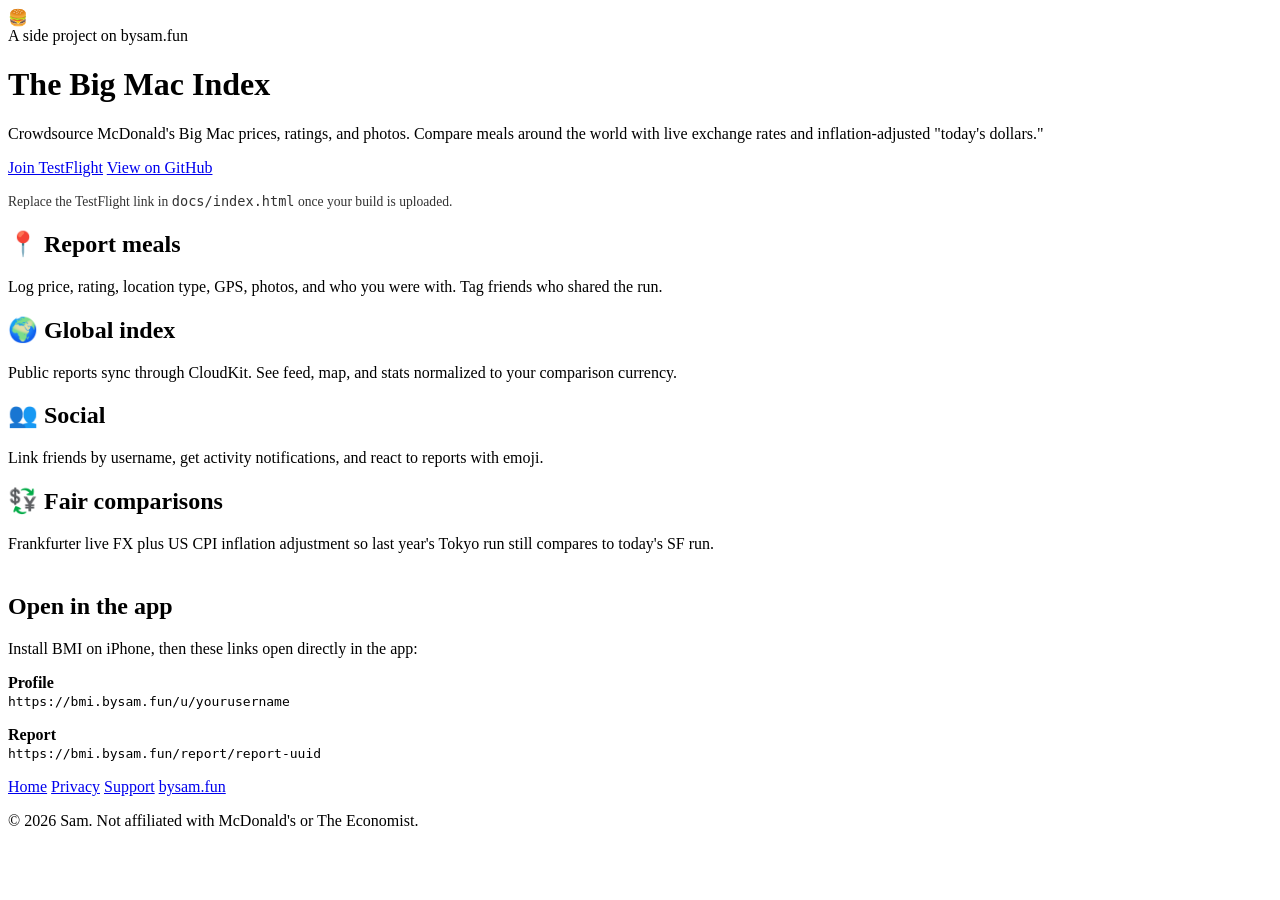
==== docs/index.html @ af4249fa "Add setup checklist, GitHub Pages site, profiles, and deep links - docs/SETUP_CHECKLIST.md Mac onboa" ====
<!DOCTYPE html>
<html lang="en">
<head>
  <meta charset="utf-8">
  <meta name="viewport" content="width=device-width, initial-scale=1">
  <title>The Big Mac Index — Crowdsourced global price tracking</title>
  <meta name="description" content="Track Big Mac prices, quality, and photos worldwide. Live FX and inflation-adjusted comparisons.">
  <link rel="stylesheet" href="/assets/style.css">
  <link rel="icon" href="data:image/svg+xml,<svg xmlns='http://www.w3.org/2000/svg' viewBox='0 0 100 100'><text y='.9em' font-size='90'>🍔</text></svg>">
</head>
<body>
  <header>
    <div class="wrap">
      <div class="hero-emoji">🍔</div>
      <span class="badge">A side project on bysam.fun</span>
      <h1>The Big Mac Index</h1>
      <p>Crowdsource McDonald's Big Mac prices, ratings, and photos. Compare meals around the world with live exchange rates and inflation-adjusted "today's dollars."</p>
      <div class="cta-row">
        <a class="button" href="https://testflight.apple.com/join/REPLACE_ME" id="testflight-link">Join TestFlight</a>
        <a class="button secondary" href="https://github.com/svickars/bmi">View on GitHub</a>
      </div>
      <p style="margin-top:1rem;font-size:0.85rem;opacity:0.8;">Replace the TestFlight link in <code>docs/index.html</code> once your build is uploaded.</p>
    </div>
  </header>

  <main>
    <div class="wrap">
      <div class="grid">
        <article class="card">
          <h2>📍 Report meals</h2>
          <p>Log price, rating, location type, GPS, photos, and who you were with. Tag friends who shared the run.</p>
        </article>
        <article class="card">
          <h2>🌍 Global index</h2>
          <p>Public reports sync through CloudKit. See feed, map, and stats normalized to your comparison currency.</p>
        </article>
        <article class="card">
          <h2>👥 Social</h2>
          <p>Link friends by username, get activity notifications, and react to reports with emoji.</p>
        </article>
        <article class="card">
          <h2>💱 Fair comparisons</h2>
          <p>Frankfurter live FX plus US CPI inflation adjustment so last year's Tokyo run still compares to today's SF run.</p>
        </article>
      </div>

      <section style="margin-top:2.5rem">
        <h2>Open in the app</h2>
        <p>Install BMI on iPhone, then these links open directly in the app:</p>
        <div class="deep-link-box">
          <p><strong>Profile</strong><br><code>https://bmi.bysam.fun/u/yourusername</code></p>
          <p><strong>Report</strong><br><code>https://bmi.bysam.fun/report/report-uuid</code></p>
        </div>
      </section>
    </div>
  </main>

  <footer>
    <div class="wrap">
      <nav>
        <a href="/">Home</a>
        <a href="/privacy.html">Privacy</a>
        <a href="/support.html">Support</a>
        <a href="https://bysam.fun">bysam.fun</a>
      </nav>
      <p style="margin-top:1rem;">© 2026 Sam. Not affiliated with McDonald's or The Economist.</p>
    </div>
  </footer>
</body>
</html>
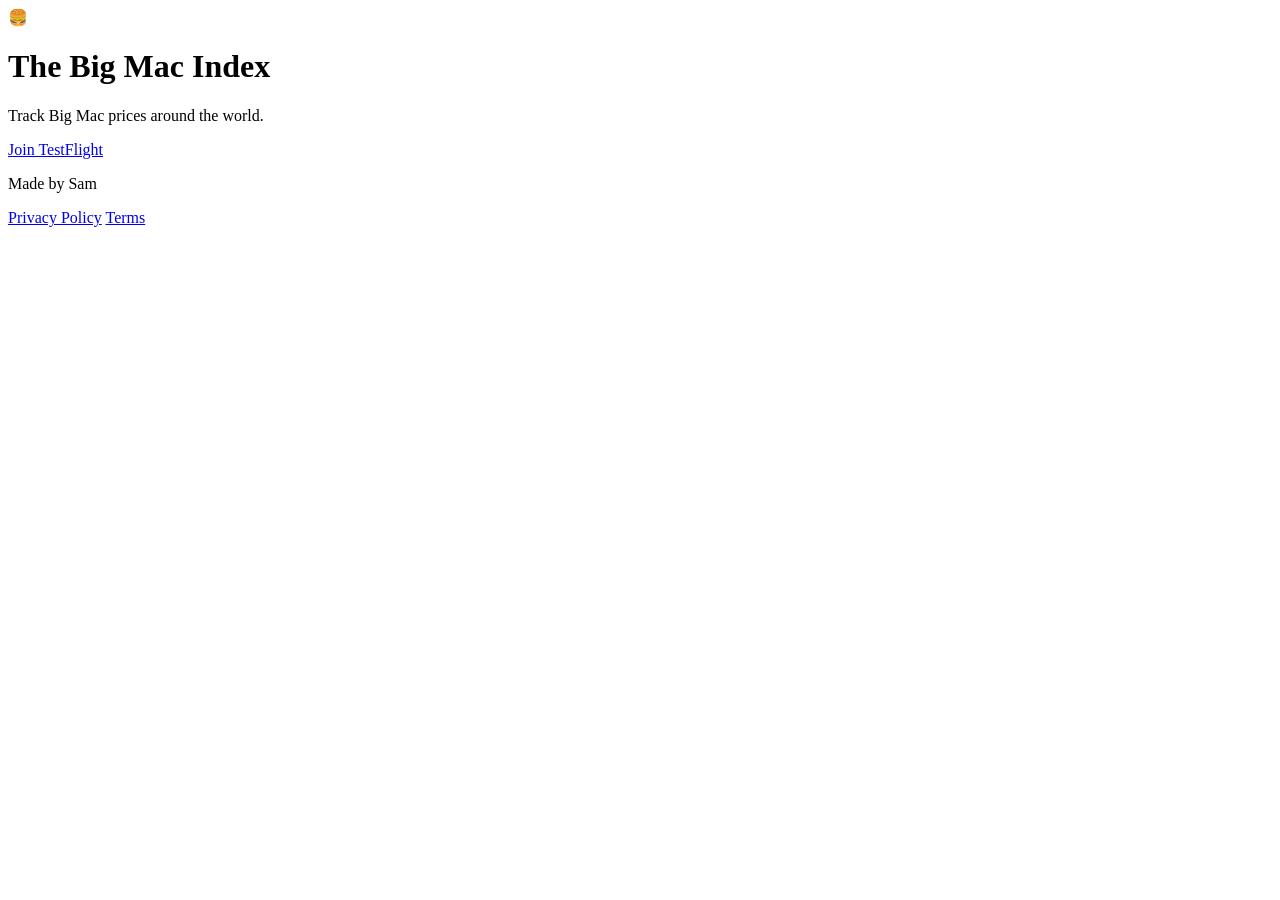
==== commit 8e199f5b: "Simplify landing page and add terms page Co-authored-by: Sam Vickars <sam.vickars@gmail.com>" ====
--- a/docs/index.html
+++ b/docs/index.html
@@ -3,68 +3,27 @@
 <head>
   <meta charset="utf-8">
   <meta name="viewport" content="width=device-width, initial-scale=1">
-  <title>The Big Mac Index — Crowdsourced global price tracking</title>
-  <meta name="description" content="Track Big Mac prices, quality, and photos worldwide. Live FX and inflation-adjusted comparisons.">
+  <title>The Big Mac Index</title>
+  <meta name="description" content="Track Big Mac prices worldwide.">
   <link rel="stylesheet" href="/assets/style.css">
   <link rel="icon" href="data:image/svg+xml,<svg xmlns='http://www.w3.org/2000/svg' viewBox='0 0 100 100'><text y='.9em' font-size='90'>🍔</text></svg>">
 </head>
-<body>
-  <header>
-    <div class="wrap">
+<body class="landing">
+  <main class="landing-main">
+    <div class="landing-content">
       <div class="hero-emoji">🍔</div>
-      <span class="badge">A side project on bysam.fun</span>
       <h1>The Big Mac Index</h1>
-      <p>Crowdsource McDonald's Big Mac prices, ratings, and photos. Compare meals around the world with live exchange rates and inflation-adjusted "today's dollars."</p>
-      <div class="cta-row">
-        <a class="button" href="https://testflight.apple.com/join/REPLACE_ME" id="testflight-link">Join TestFlight</a>
-        <a class="button secondary" href="https://github.com/svickars/bmi">View on GitHub</a>
-      </div>
-      <p style="margin-top:1rem;font-size:0.85rem;opacity:0.8;">Replace the TestFlight link in <code>docs/index.html</code> once your build is uploaded.</p>
-    </div>
-  </header>
-
-  <main>
-    <div class="wrap">
-      <div class="grid">
-        <article class="card">
-          <h2>📍 Report meals</h2>
-          <p>Log price, rating, location type, GPS, photos, and who you were with. Tag friends who shared the run.</p>
-        </article>
-        <article class="card">
-          <h2>🌍 Global index</h2>
-          <p>Public reports sync through CloudKit. See feed, map, and stats normalized to your comparison currency.</p>
-        </article>
-        <article class="card">
-          <h2>👥 Social</h2>
-          <p>Link friends by username, get activity notifications, and react to reports with emoji.</p>
-        </article>
-        <article class="card">
-          <h2>💱 Fair comparisons</h2>
-          <p>Frankfurter live FX plus US CPI inflation adjustment so last year's Tokyo run still compares to today's SF run.</p>
-        </article>
-      </div>
-
-      <section style="margin-top:2.5rem">
-        <h2>Open in the app</h2>
-        <p>Install BMI on iPhone, then these links open directly in the app:</p>
-        <div class="deep-link-box">
-          <p><strong>Profile</strong><br><code>https://bmi.bysam.fun/u/yourusername</code></p>
-          <p><strong>Report</strong><br><code>https://bmi.bysam.fun/report/report-uuid</code></p>
-        </div>
-      </section>
+      <p class="tagline">Track Big Mac prices around the world.</p>
+      <a class="button" href="https://testflight.apple.com/join/REPLACE_ME">Join TestFlight</a>
     </div>
   </main>
 
-  <footer>
-    <div class="wrap">
-      <nav>
-        <a href="/">Home</a>
-        <a href="/privacy.html">Privacy</a>
-        <a href="/support.html">Support</a>
-        <a href="https://bysam.fun">bysam.fun</a>
-      </nav>
-      <p style="margin-top:1rem;">© 2026 Sam. Not affiliated with McDonald's or The Economist.</p>
-    </div>
+  <footer class="landing-footer">
+    <p>Made by Sam</p>
+    <nav>
+      <a href="/privacy.html">Privacy Policy</a>
+      <a href="/terms.html">Terms</a>
+    </nav>
   </footer>
 </body>
 </html>
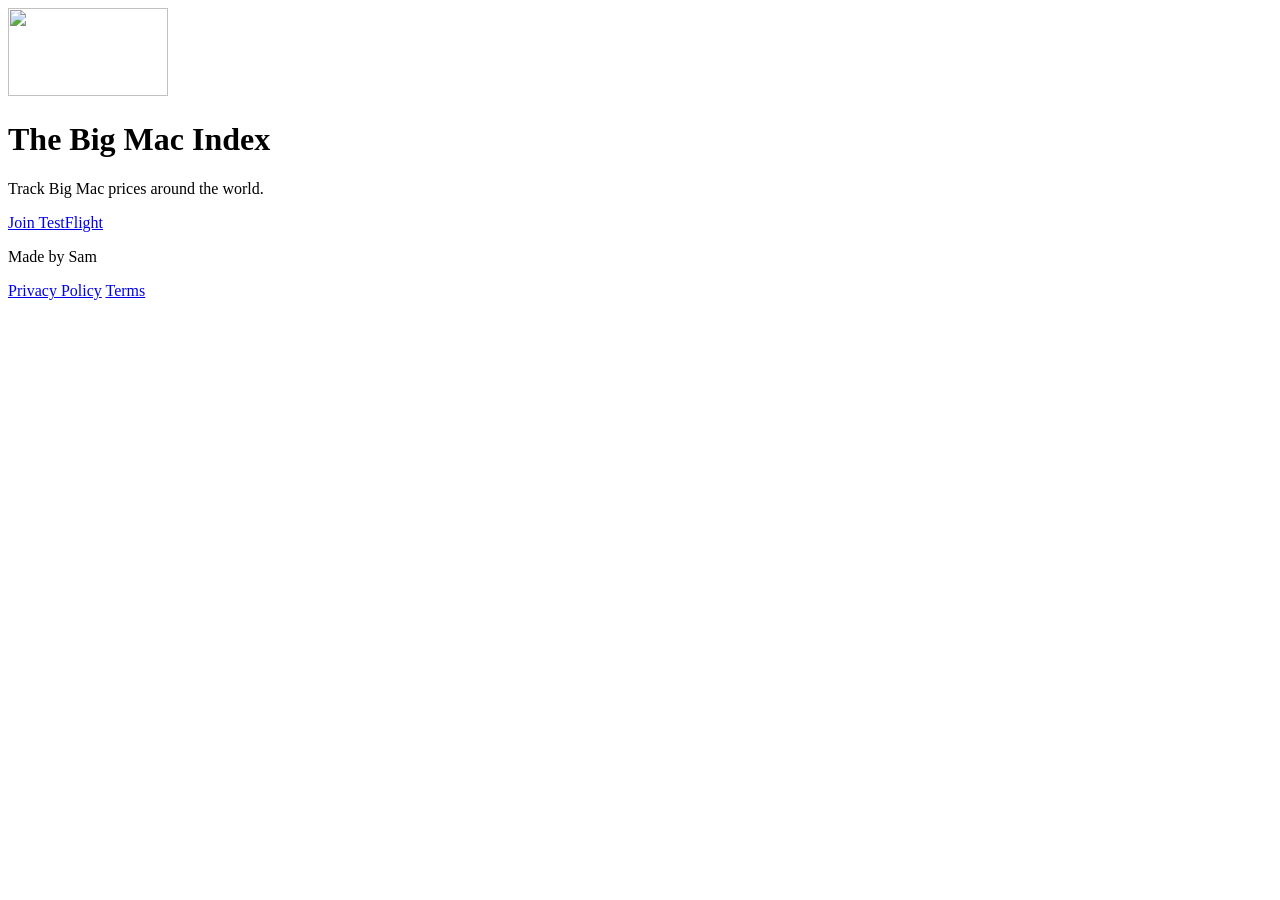
==== commit 60d76e55: "Implement Beli-inspired UI redesign with custom avatars - Add design system: New York + SF typograph" ====
--- a/docs/index.html
+++ b/docs/index.html
@@ -6,12 +6,12 @@
   <title>The Big Mac Index</title>
   <meta name="description" content="Track Big Mac prices worldwide.">
   <link rel="stylesheet" href="/assets/style.css">
-  <link rel="icon" href="data:image/svg+xml,<svg xmlns='http://www.w3.org/2000/svg' viewBox='0 0 100 100'><text y='.9em' font-size='90'>🍔</text></svg>">
+  <link rel="icon" href="/assets/layer-mark.svg" type="image/svg+xml">
 </head>
 <body class="landing">
   <main class="landing-main">
     <div class="landing-content">
-      <div class="hero-emoji">🍔</div>
+      <img class="layer-mark" src="/assets/layer-mark.svg" alt="" width="160" height="88">
       <h1>The Big Mac Index</h1>
       <p class="tagline">Track Big Mac prices around the world.</p>
       <a class="button" href="https://testflight.apple.com/join/REPLACE_ME">Join TestFlight</a>
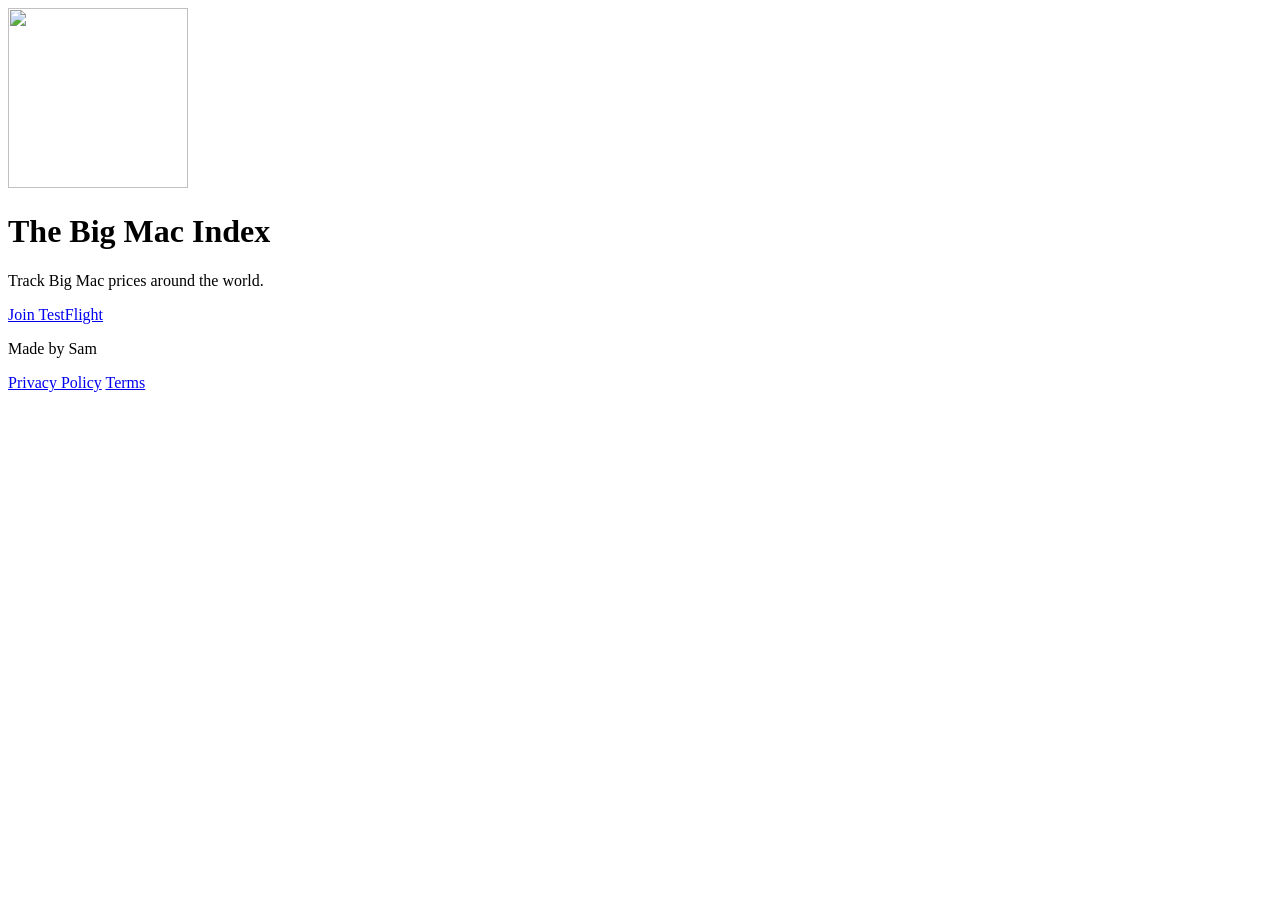
==== commit b3ea0314: "Adopt Sam's BMI mark artwork across app, web, and splash moments - Add BMIMark asset catalog image a" ====
--- a/docs/index.html
+++ b/docs/index.html
@@ -6,12 +6,13 @@
   <title>The Big Mac Index</title>
   <meta name="description" content="Track Big Mac prices worldwide.">
   <link rel="stylesheet" href="/assets/style.css">
-  <link rel="icon" href="/assets/layer-mark.svg" type="image/svg+xml">
+  <link rel="icon" href="/assets/bmi-mark.svg" type="image/svg+xml">
+  <link rel="apple-touch-icon" href="/assets/bmi-mark-180.png">
 </head>
 <body class="landing">
   <main class="landing-main">
     <div class="landing-content">
-      <img class="layer-mark" src="/assets/layer-mark.svg" alt="" width="160" height="88">
+      <img class="bmi-mark" src="/assets/bmi-mark.svg" alt="" width="180" height="180">
       <h1>The Big Mac Index</h1>
       <p class="tagline">Track Big Mac prices around the world.</p>
       <a class="button" href="https://testflight.apple.com/join/REPLACE_ME">Join TestFlight</a>
